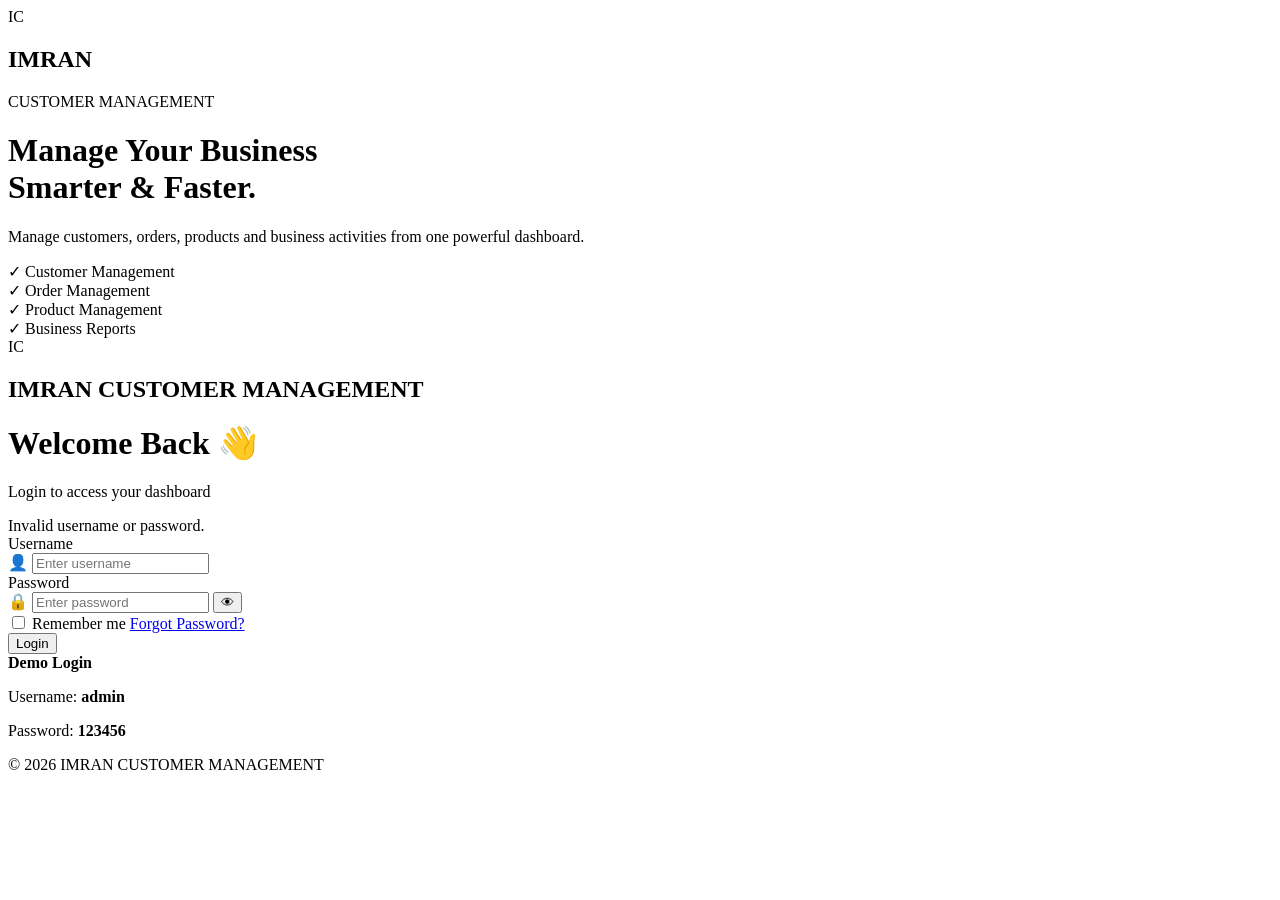
==== login.html @ b57d14a4 "Create login.html" ====
<!DOCTYPE html>
<html lang="en">
<head>

    <meta charset="UTF-8">

    <meta name="viewport"
          content="width=device-width, initial-scale=1.0">

    <title>Login - IMRAN CUSTOMER MANAGEMENT</title>

    <link rel="stylesheet" href="login.css">

</head>

<body>


<div class="login-container">


    <!-- LEFT SIDE -->

    <div class="login-left">

        <div class="brand">

            <div class="brand-icon">
                IC
            </div>

            <div>
                <h2>IMRAN</h2>

                <span>
                    CUSTOMER MANAGEMENT
                </span>
            </div>

        </div>


        <div class="welcome">

            <h1>
                Manage Your Business
                <br>
                <span>Smarter & Faster.</span>
            </h1>

            <p>
                Manage customers, orders, products
                and business activities from one
                powerful dashboard.
            </p>

        </div>


        <div class="features">

            <div>
                <span>✓</span>
                Customer Management
            </div>

            <div>
                <span>✓</span>
                Order Management
            </div>

            <div>
                <span>✓</span>
                Product Management
            </div>

            <div>
                <span>✓</span>
                Business Reports
            </div>

        </div>

    </div>



    <!-- RIGHT SIDE -->

    <div class="login-right">

        <div class="login-box">


            <div class="mobile-logo">

                <div class="brand-icon">
                    IC
                </div>

                <h2>
                    IMRAN CUSTOMER MANAGEMENT
                </h2>

            </div>


            <div class="login-title">

                <h1>
                    Welcome Back 👋
                </h1>

                <p>
                    Login to access your dashboard
                </p>

            </div>


            <!-- ERROR MESSAGE -->

            <div
                class="error-message"
                id="errorMessage"
            >
                Invalid username or password.
            </div>


            <!-- LOGIN FORM -->

            <form id="loginForm">


                <div class="form-group">

                    <label>
                        Username
                    </label>

                    <div class="input-box">

                        <span>👤</span>

                        <input
                            type="text"
                            id="username"
                            placeholder="Enter username"
                            autocomplete="username"
                            required
                        >

                    </div>

                </div>



                <div class="form-group">

                    <label>
                        Password
                    </label>

                    <div class="input-box">

                        <span>🔒</span>

                        <input
                            type="password"
                            id="password"
                            placeholder="Enter password"
                            autocomplete="current-password"
                            required
                        >

                        <button
                            type="button"
                            class="show-password"
                            id="showPassword"
                        >
                            👁
                        </button>

                    </div>

                </div>



                <div class="login-options">

                    <label class="remember">

                        <input
                            type="checkbox"
                            id="remember"
                        >

                        <span>
                            Remember me
                        </span>

                    </label>


                    <a href="#" id="forgotPassword">
                        Forgot Password?
                    </a>

                </div>



                <button
                    type="submit"
                    class="login-btn"
                    id="loginBtn"
                >

                    <span id="loginBtnText">
                        Login
                    </span>

                    <span
                        id="loginLoader"
                        class="loader"
                    ></span>

                </button>


            </form>


            <div class="demo-info">

                <strong>Demo Login</strong>

                <p>
                    Username:
                    <b>admin</b>
                </p>

                <p>
                    Password:
                    <b>123456</b>
                </p>

            </div>


            <div class="copyright">

                © 2026 IMRAN CUSTOMER MANAGEMENT

            </div>


        </div>

    </div>

</div>


<script>

/* =====================================================
   LOGIN SYSTEM
===================================================== */


const loginForm =
    document.getElementById("loginForm");

const username =
    document.getElementById("username");

const password =
    document.getElementById("password");

const errorMessage =
    document.getElementById("errorMessage");

const loginBtn =
    document.getElementById("loginBtn");

const loginBtnText =
    document.getElementById("loginBtnText");

const loginLoader =
    document.getElementById("loginLoader");



/* =====================================================
   CHECK ALREADY LOGGED IN
===================================================== */

if(
    localStorage.getItem("imranLoggedIn")
    === "true"
){

    window.location.href = "index.html";

}



/* =====================================================
   LOGIN
===================================================== */

loginForm.addEventListener(
    "submit",
    function(e){

        e.preventDefault();


        const user =
            username.value.trim();

        const pass =
            password.value;


        /* Hide old error */

        errorMessage.classList.remove(
            "show"
        );


        /* Demo credentials */

        if(
            user === "admin" &&
            pass === "123456"
        ){

            /* Show loading */

            loginBtn.disabled = true;

            loginBtnText.style.display =
                "none";

            loginLoader.style.display =
                "inline-block";


            /*
             * Save login status
             */

            localStorage.setItem(
                "imranLoggedIn",
                "true"
            );


            localStorage.setItem(
                "imranUsername",
                user
            );


            /*
             * Remember me
             */

            if(
                document.getElementById(
                    "remember"
                ).checked
            ){

                localStorage.setItem(
                    "imranRemember",
                    "true"
                );

            }


            /*
             * Redirect
             */

            setTimeout(
                function(){

                    window.location.href =
                        "index.html";

                },
                700
            );


        }else{

            /* Invalid login */

            errorMessage.classList.add(
                "show"
            );

            password.value = "";

            password.focus();

        }

    }
);



/* =====================================================
   SHOW / HIDE PASSWORD
===================================================== */

const showPassword =
    document.getElementById(
        "showPassword"
    );


showPassword.addEventListener(
    "click",
    function(){

        if(
            password.type === "password"
        ){

            password.type = "text";

            showPassword.innerText = "🙈";

        }else{

            password.type = "password";

            showPassword.innerText = "👁";

        }

    }
);



/* =====================================================
   FORGOT PASSWORD
===================================================== */

document
    .getElementById("forgotPassword")
    .addEventListener(
        "click",
        function(e){

            e.preventDefault();

            alert(
                "Password recovery will be connected with the backend in the next step."
            );

        }
    );

</script>

</body>
</html>
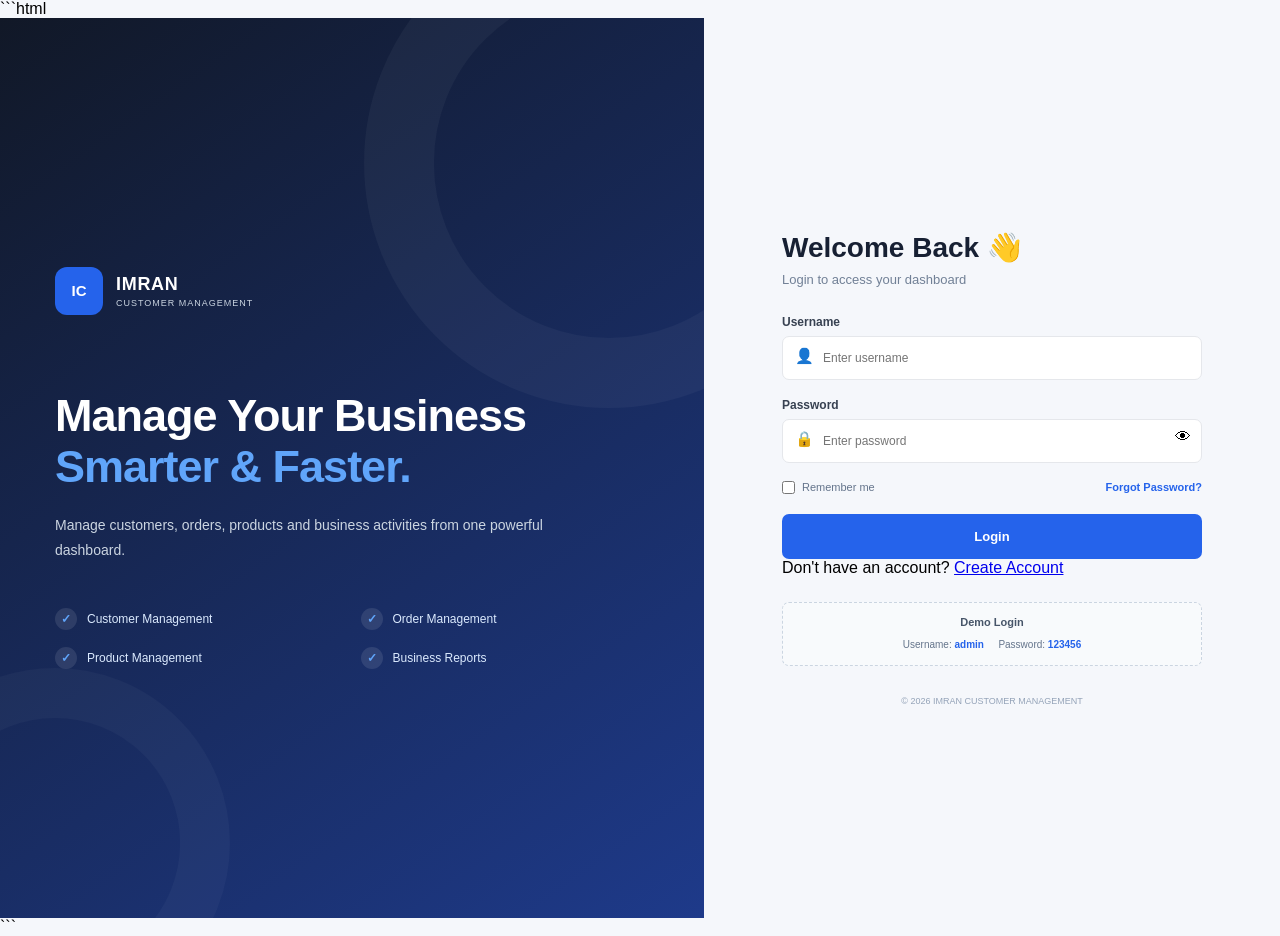
==== commit dee26b2b: "Update login.html" ====
--- a/login.html
+++ b/login.html
@@ -1,3 +1,4 @@
+```html
 <!DOCTYPE html>
 <html lang="en">
 <head>
@@ -122,9 +123,10 @@
 
             <div
                 class="error-message"
-                id="errorMessage"
-            >
+                id="errorMessage">
+
                 Invalid username or password.
+
             </div>
 
 
@@ -132,6 +134,8 @@
 
             <form id="loginForm">
 
+
+                <!-- USERNAME -->
 
                 <div class="form-group">
 
@@ -157,6 +161,8 @@
 
 
 
+                <!-- PASSWORD -->
+
                 <div class="form-group">
 
                     <label>
@@ -178,9 +184,10 @@
                         <button
                             type="button"
                             class="show-password"
-                            id="showPassword"
-                        >
+                            id="showPassword">
+
                             👁
+
                         </button>
 
                     </div>
@@ -188,6 +195,8 @@
                 </div>
 
 
+
+                <!-- LOGIN OPTIONS -->
 
                 <div class="login-options">
 
@@ -205,19 +214,24 @@
                     </label>
 
 
-                    <a href="#" id="forgotPassword">
+                    <a
+                        href="#"
+                        id="forgotPassword">
+
                         Forgot Password?
+
                     </a>
 
                 </div>
 
 
+
+                <!-- LOGIN BUTTON -->
 
                 <button
                     type="submit"
                     class="login-btn"
-                    id="loginBtn"
-                >
+                    id="loginBtn">
 
                     <span id="loginBtnText">
                         Login
@@ -225,8 +239,9 @@
 
                     <span
                         id="loginLoader"
-                        class="loader"
-                    ></span>
+                        class="loader">
+
+                    </span>
 
                 </button>
 
@@ -234,9 +249,28 @@
             </form>
 
 
+
+            <!-- CREATE ACCOUNT -->
+
+            <div class="create-account">
+
+                Don't have an account?
+
+                <a href="register.html">
+                    Create Account
+                </a>
+
+            </div>
+
+
+
+            <!-- DEMO LOGIN -->
+
             <div class="demo-info">
 
-                <strong>Demo Login</strong>
+                <strong>
+                    Demo Login
+                </strong>
 
                 <p>
                     Username:
@@ -251,6 +285,9 @@
             </div>
 
 
+
+            <!-- COPYRIGHT -->
+
             <div class="copyright">
 
                 © 2026 IMRAN CUSTOMER MANAGEMENT
@@ -263,6 +300,7 @@
     </div>
 
 </div>
+
 
 
 <script>
@@ -272,26 +310,54 @@
 ===================================================== */
 
 
+/* Get Elements */
+
 const loginForm =
-    document.getElementById("loginForm");
-
-const username =
-    document.getElementById("username");
-
-const password =
-    document.getElementById("password");
+    document.getElementById(
+        "loginForm"
+    );
+
+
+const usernameInput =
+    document.getElementById(
+        "username"
+    );
+
+
+const passwordInput =
+    document.getElementById(
+        "password"
+    );
+
 
 const errorMessage =
-    document.getElementById("errorMessage");
+    document.getElementById(
+        "errorMessage"
+    );
+
 
 const loginBtn =
-    document.getElementById("loginBtn");
+    document.getElementById(
+        "loginBtn"
+    );
+
 
 const loginBtnText =
-    document.getElementById("loginBtnText");
+    document.getElementById(
+        "loginBtnText"
+    );
+
 
 const loginLoader =
-    document.getElementById("loginLoader");
+    document.getElementById(
+        "loginLoader"
+    );
+
+
+const remember =
+    document.getElementById(
+        "remember"
+    );
 
 
 
@@ -300,11 +366,35 @@
 ===================================================== */
 
 if(
-    localStorage.getItem("imranLoggedIn")
-    === "true"
+    localStorage.getItem(
+        "imranLoggedIn"
+    ) === "true"
 ){
 
-    window.location.href = "index.html";
+    window.location.href =
+        "index.html";
+
+}
+
+
+
+/* =====================================================
+   REMEMBER USERNAME
+===================================================== */
+
+const savedUsername =
+    localStorage.getItem(
+        "imranRememberUsername"
+    );
+
+
+if(savedUsername){
+
+    usernameInput.value =
+        savedUsername;
+
+    remember.checked =
+        true;
 
 }
 
@@ -322,102 +412,214 @@
 
 
         const user =
-            username.value.trim();
+            usernameInput.value
+                .trim();
+
 
         const pass =
-            password.value;
-
-
-        /* Hide old error */
+            passwordInput.value;
+
+
+
+        /* Hide previous error */
 
         errorMessage.classList.remove(
             "show"
         );
 
 
-        /* Demo credentials */
+
+        /* =================================================
+           DEFAULT ADMIN ACCOUNT
+        ================================================= */
 
         if(
             user === "admin" &&
             pass === "123456"
         ){
 
-            /* Show loading */
-
-            loginBtn.disabled = true;
-
-            loginBtnText.style.display =
-                "none";
-
-            loginLoader.style.display =
-                "inline-block";
-
-
-            /*
-             * Save login status
-             */
-
-            localStorage.setItem(
-                "imranLoggedIn",
-                "true"
+            loginSuccess(
+                "admin"
             );
 
-
-            localStorage.setItem(
-                "imranUsername",
-                user
+            return;
+
+        }
+
+
+
+        /* =================================================
+           GET REGISTERED USERS
+        ================================================= */
+
+        let users = [];
+
+
+        try{
+
+            users =
+                JSON.parse(
+                    localStorage.getItem(
+                        "imranUsers"
+                    )
+                ) || [];
+
+        }catch(error){
+
+            users = [];
+
+        }
+
+
+
+        /* =================================================
+           FIND USER
+        ================================================= */
+
+        const foundUser =
+            users.find(
+                function(item){
+
+                    return (
+
+                        item.username
+                            .toLowerCase()
+                        ===
+                        user.toLowerCase()
+
+                    )
+
+                    &&
+
+                    item.password ===
+                    pass;
+
+                }
             );
 
 
-            /*
-             * Remember me
-             */
-
-            if(
-                document.getElementById(
-                    "remember"
-                ).checked
-            ){
-
-                localStorage.setItem(
-                    "imranRemember",
-                    "true"
-                );
-
-            }
-
-
-            /*
-             * Redirect
-             */
-
-            setTimeout(
-                function(){
-
-                    window.location.href =
-                        "index.html";
-
-                },
-                700
+
+        /* =================================================
+           USER FOUND
+        ================================================= */
+
+        if(foundUser){
+
+            loginSuccess(
+                foundUser.username
             );
 
-
         }else{
 
-            /* Invalid login */
+            /* Login failed */
+
+            errorMessage.textContent =
+                "Invalid username or password.";
 
             errorMessage.classList.add(
                 "show"
             );
 
-            password.value = "";
-
-            password.focus();
+
+            passwordInput.value = "";
+
+
+            passwordInput.focus();
 
         }
 
     }
 );
+
+
+
+/* =====================================================
+   LOGIN SUCCESS
+===================================================== */
+
+function loginSuccess(
+    loggedUsername
+){
+
+    /* Disable button */
+
+    loginBtn.disabled =
+        true;
+
+
+    /* Hide Login text */
+
+    loginBtnText.style.display =
+        "none";
+
+
+    /* Show loading */
+
+    loginLoader.style.display =
+        "inline-block";
+
+
+
+    /* Save Login Status */
+
+    localStorage.setItem(
+        "imranLoggedIn",
+        "true"
+    );
+
+
+    /* Save Username */
+
+    localStorage.setItem(
+        "imranUsername",
+        loggedUsername
+    );
+
+
+
+    /* Remember Me */
+
+    if(
+        remember.checked
+    ){
+
+        localStorage.setItem(
+            "imranRememberUsername",
+            loggedUsername
+        );
+
+        localStorage.setItem(
+            "imranRemember",
+            "true"
+        );
+
+    }else{
+
+        localStorage.removeItem(
+            "imranRememberUsername"
+        );
+
+        localStorage.removeItem(
+            "imranRemember"
+        );
+
+    }
+
+
+
+    /* Redirect */
+
+    setTimeout(
+        function(){
+
+            window.location.href =
+                "index.html";
+
+        },
+        700
+    );
+
+}
 
 
 
@@ -436,18 +638,25 @@
     function(){
 
         if(
-            password.type === "password"
+            passwordInput.type ===
+            "password"
         ){
 
-            password.type = "text";
-
-            showPassword.innerText = "🙈";
+            passwordInput.type =
+                "text";
+
+
+            showPassword.innerText =
+                "🙈";
 
         }else{
 
-            password.type = "password";
-
-            showPassword.innerText = "👁";
+            passwordInput.type =
+                "password";
+
+
+            showPassword.innerText =
+                "👁";
 
         }
 
@@ -461,13 +670,16 @@
 ===================================================== */
 
 document
-    .getElementById("forgotPassword")
+    .getElementById(
+        "forgotPassword"
+    )
     .addEventListener(
         "click",
         function(e){
 
             e.preventDefault();
 
+
             alert(
                 "Password recovery will be connected with the backend in the next step."
             );
@@ -477,5 +689,7 @@
 
 </script>
 
+
 </body>
 </html>
+```
--- a/login.css
+++ b/login.css
@@ -0,0 +1,810 @@
+/* =====================================================
+   IMRAN CUSTOMER MANAGEMENT
+   LOGIN PAGE
+===================================================== */
+
+*{
+    margin:0;
+    padding:0;
+    box-sizing:border-box;
+}
+
+
+:root{
+
+    --primary:#2563eb;
+    --primary-dark:#1d4ed8;
+
+    --dark:#111827;
+
+    --text:#172033;
+
+    --muted:#718096;
+
+    --border:#e5e7eb;
+
+    --bg:#f5f7fb;
+
+}
+
+
+body{
+
+    font-family:
+    Arial,
+    Helvetica,
+    sans-serif;
+
+    background:var(--bg);
+
+    min-height:100vh;
+
+}
+
+
+/* =====================================================
+   MAIN CONTAINER
+===================================================== */
+
+.login-container{
+
+    min-height:100vh;
+
+    display:grid;
+
+    grid-template-columns:
+    1.1fr .9fr;
+
+}
+
+
+/* =====================================================
+   LEFT SIDE
+===================================================== */
+
+.login-left{
+
+    background:
+
+    linear-gradient(
+        145deg,
+        #111827,
+        #1e3a8a
+    );
+
+    color:white;
+
+    padding:55px;
+
+    display:flex;
+
+    flex-direction:column;
+
+    justify-content:center;
+
+    position:relative;
+
+    overflow:hidden;
+
+}
+
+
+.login-left::before{
+
+    content:"";
+
+    position:absolute;
+
+    width:350px;
+    height:350px;
+
+    border-radius:50%;
+
+    border:70px solid
+    rgba(255,255,255,.04);
+
+    right:-150px;
+
+    top:-100px;
+
+}
+
+
+.login-left::after{
+
+    content:"";
+
+    position:absolute;
+
+    width:250px;
+    height:250px;
+
+    border-radius:50%;
+
+    border:50px solid
+    rgba(255,255,255,.03);
+
+    left:-120px;
+
+    bottom:-100px;
+
+}
+
+
+/* =====================================================
+   BRAND
+===================================================== */
+
+.brand{
+
+    display:flex;
+
+    align-items:center;
+
+    gap:13px;
+
+    position:relative;
+
+    z-index:2;
+
+}
+
+
+.brand-icon{
+
+    width:48px;
+    height:48px;
+
+    border-radius:12px;
+
+    background:var(--primary);
+
+    display:flex;
+
+    align-items:center;
+    justify-content:center;
+
+    font-size:15px;
+
+    font-weight:800;
+
+}
+
+
+.brand h2{
+
+    font-size:18px;
+
+    letter-spacing:.7px;
+
+}
+
+
+.brand span{
+
+    display:block;
+
+    font-size:9px;
+
+    color:#cbd5e1;
+
+    letter-spacing:1px;
+
+    margin-top:3px;
+
+}
+
+
+/* =====================================================
+   WELCOME
+===================================================== */
+
+.welcome{
+
+    margin-top:75px;
+
+    max-width:580px;
+
+    position:relative;
+
+    z-index:2;
+
+}
+
+
+.welcome h1{
+
+    font-size:45px;
+
+    line-height:1.15;
+
+    letter-spacing:-1px;
+
+}
+
+
+.welcome h1 span{
+
+    color:#60a5fa;
+
+}
+
+
+.welcome p{
+
+    margin-top:20px;
+
+    color:#cbd5e1;
+
+    font-size:14px;
+
+    line-height:1.8;
+
+    max-width:500px;
+
+}
+
+
+/* =====================================================
+   FEATURES
+===================================================== */
+
+.features{
+
+    margin-top:45px;
+
+    display:grid;
+
+    grid-template-columns:
+    1fr 1fr;
+
+    gap:17px;
+
+    position:relative;
+
+    z-index:2;
+
+}
+
+
+.features div{
+
+    display:flex;
+
+    align-items:center;
+
+    gap:10px;
+
+    color:#dbeafe;
+
+    font-size:12px;
+
+}
+
+
+.features span{
+
+    width:22px;
+    height:22px;
+
+    display:flex;
+
+    align-items:center;
+    justify-content:center;
+
+    background:
+    rgba(255,255,255,.1);
+
+    color:#60a5fa;
+
+    border-radius:50%;
+
+    font-weight:bold;
+
+}
+
+
+/* =====================================================
+   RIGHT SIDE
+===================================================== */
+
+.login-right{
+
+    display:flex;
+
+    align-items:center;
+
+    justify-content:center;
+
+    padding:30px;
+
+}
+
+
+.login-box{
+
+    width:420px;
+
+    max-width:100%;
+
+}
+
+
+/* =====================================================
+   MOBILE LOGO
+===================================================== */
+
+.mobile-logo{
+
+    display:none;
+
+}
+
+
+/* =====================================================
+   LOGIN TITLE
+===================================================== */
+
+.login-title{
+
+    margin-bottom:28px;
+
+}
+
+
+.login-title h1{
+
+    font-size:28px;
+
+    color:var(--text);
+
+}
+
+
+.login-title p{
+
+    color:var(--muted);
+
+    margin-top:8px;
+
+    font-size:13px;
+
+}
+
+
+/* =====================================================
+   ERROR
+===================================================== */
+
+.error-message{
+
+    display:none;
+
+    background:#fef2f2;
+
+    border:1px solid #fecaca;
+
+    color:#dc2626;
+
+    padding:11px 13px;
+
+    border-radius:7px;
+
+    font-size:11px;
+
+    margin-bottom:16px;
+
+}
+
+
+.error-message.show{
+
+    display:block;
+
+}
+
+
+/* =====================================================
+   FORM
+===================================================== */
+
+.form-group{
+
+    margin-bottom:18px;
+
+}
+
+
+.form-group label{
+
+    display:block;
+
+    font-size:12px;
+
+    font-weight:700;
+
+    color:#374151;
+
+    margin-bottom:7px;
+
+}
+
+
+.input-box{
+
+    position:relative;
+
+}
+
+
+.input-box > span{
+
+    position:absolute;
+
+    left:13px;
+
+    top:11px;
+
+    font-size:15px;
+
+}
+
+
+.input-box input{
+
+    width:100%;
+
+    height:44px;
+
+    border:1px solid var(--border);
+
+    border-radius:7px;
+
+    outline:none;
+
+    padding:
+    0 45px 0 40px;
+
+    font-size:12px;
+
+    transition:.2s;
+
+}
+
+
+.input-box input:focus{
+
+    border-color:var(--primary);
+
+    box-shadow:
+    0 0 0 3px
+    rgba(37,99,235,.08);
+
+}
+
+
+.show-password{
+
+    position:absolute;
+
+    right:11px;
+
+    top:9px;
+
+    border:none;
+
+    background:none;
+
+    cursor:pointer;
+
+    font-size:16px;
+
+}
+
+
+/* =====================================================
+   LOGIN OPTIONS
+===================================================== */
+
+.login-options{
+
+    display:flex;
+
+    justify-content:space-between;
+
+    align-items:center;
+
+    margin:4px 0 20px;
+
+}
+
+
+.remember{
+
+    display:flex;
+
+    align-items:center;
+
+    gap:7px;
+
+    font-size:11px;
+
+    color:#64748b;
+
+    cursor:pointer;
+
+}
+
+
+.remember input{
+
+    accent-color:var(--primary);
+
+}
+
+
+.login-options a{
+
+    color:var(--primary);
+
+    text-decoration:none;
+
+    font-size:11px;
+
+    font-weight:600;
+
+}
+
+
+.login-options a:hover{
+
+    text-decoration:underline;
+
+}
+
+
+/* =====================================================
+   LOGIN BUTTON
+===================================================== */
+
+.login-btn{
+
+    width:100%;
+
+    height:45px;
+
+    border:none;
+
+    border-radius:7px;
+
+    background:var(--primary);
+
+    color:white;
+
+    font-size:13px;
+
+    font-weight:700;
+
+    cursor:pointer;
+
+    transition:.2s;
+
+    display:flex;
+
+    align-items:center;
+
+    justify-content:center;
+
+    gap:8px;
+
+}
+
+
+.login-btn:hover{
+
+    background:var(--primary-dark);
+
+    transform:translateY(-1px);
+
+}
+
+
+.login-btn:disabled{
+
+    opacity:.75;
+
+    cursor:not-allowed;
+
+}
+
+
+/* =====================================================
+   LOADER
+===================================================== */
+
+.loader{
+
+    display:none;
+
+    width:17px;
+    height:17px;
+
+    border:2px solid
+    rgba(255,255,255,.4);
+
+    border-top-color:white;
+
+    border-radius:50%;
+
+    animation:
+    spin .7s linear infinite;
+
+}
+
+
+@keyframes spin{
+
+    to{
+
+        transform:rotate(360deg);
+
+    }
+
+}
+
+
+/* =====================================================
+   DEMO INFO
+===================================================== */
+
+.demo-info{
+
+    margin-top:25px;
+
+    padding:13px;
+
+    background:#f8fafc;
+
+    border:1px dashed #cbd5e1;
+
+    border-radius:7px;
+
+    text-align:center;
+
+}
+
+
+.demo-info strong{
+
+    display:block;
+
+    font-size:11px;
+
+    color:#475569;
+
+    margin-bottom:6px;
+
+}
+
+
+.demo-info p{
+
+    display:inline-block;
+
+    margin:0 5px;
+
+    color:#64748b;
+
+    font-size:10px;
+
+}
+
+
+.demo-info b{
+
+    color:var(--primary);
+
+}
+
+
+/* =====================================================
+   COPYRIGHT
+===================================================== */
+
+.copyright{
+
+    text-align:center;
+
+    color:#94a3b8;
+
+    font-size:9px;
+
+    margin-top:30px;
+
+}
+
+
+/* =====================================================
+   RESPONSIVE
+===================================================== */
+
+@media(max-width:900px){
+
+    .login-container{
+
+        grid-template-columns:1fr;
+
+    }
+
+
+    .login-left{
+
+        display:none;
+
+    }
+
+
+    .login-right{
+
+        min-height:100vh;
+
+        padding:20px;
+
+    }
+
+
+    .mobile-logo{
+
+        display:flex;
+
+        align-items:center;
+
+        justify-content:center;
+
+        gap:10px;
+
+        margin-bottom:40px;
+
+    }
+
+
+    .mobile-logo .brand-icon{
+
+        width:42px;
+        height:42px;
+
+    }
+
+
+    .mobile-logo h2{
+
+        font-size:15px;
+
+    }
+
+}
+
+
+@media(max-width:500px){
+
+    .login-right{
+
+        padding:20px 16px;
+
+    }
+
+
+    .login-title h1{
+
+        font-size:24px;
+
+    }
+
+
+    .login-box{
+
+        width:100%;
+
+    }
+
+}
